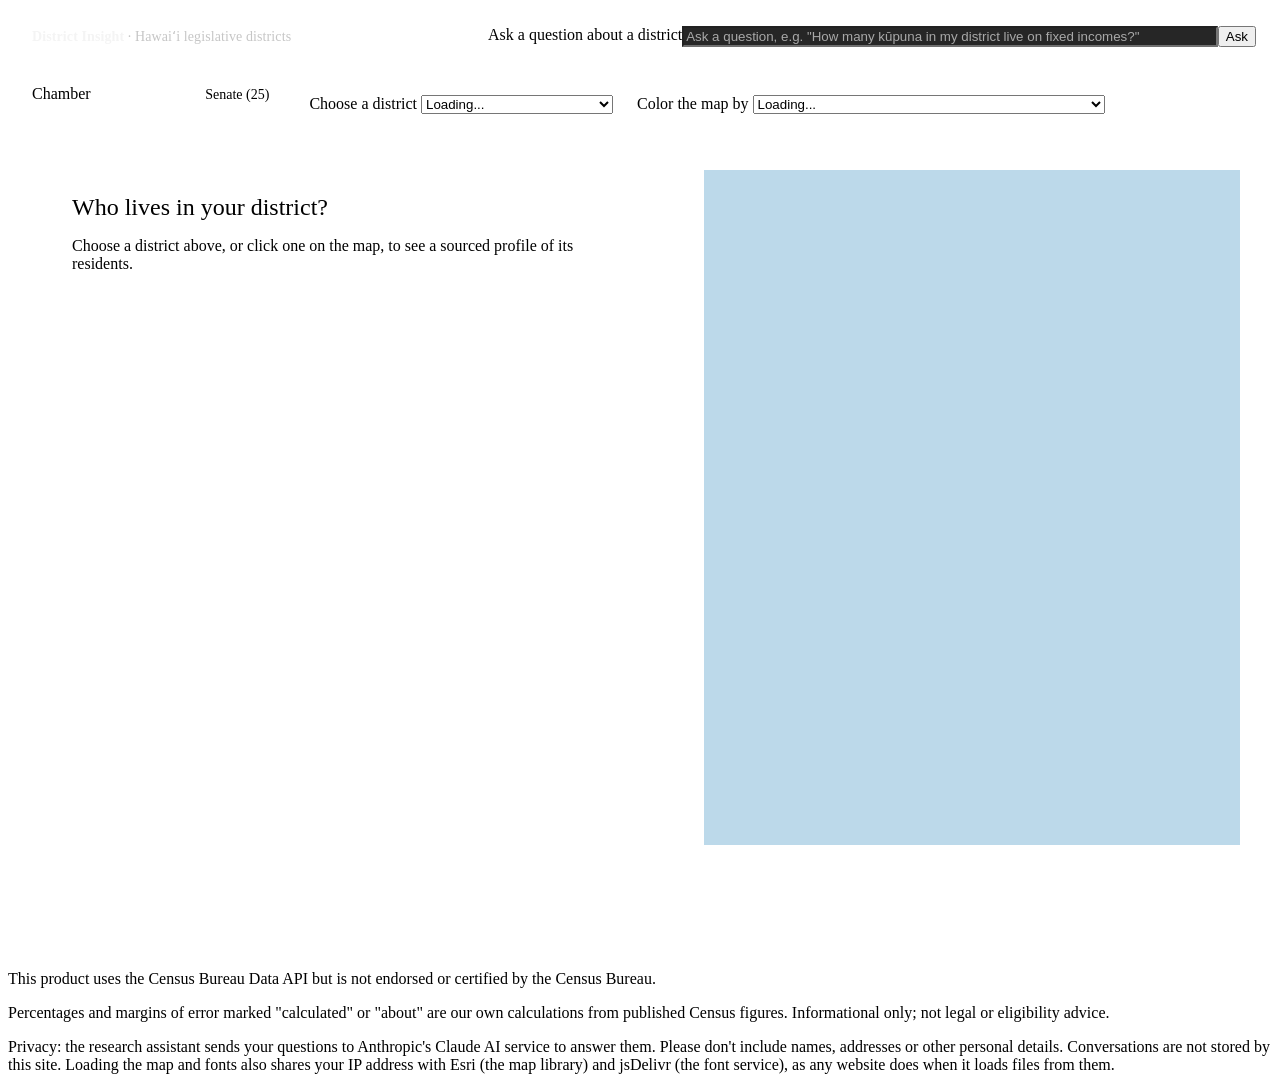
==== web/index.html @ 087fd405 "security changes + small fixes" ====
<!DOCTYPE html>
<html lang="en">
<head>
  <meta charset="utf-8">
  <meta name="viewport" content="width=device-width, initial-scale=1">
  <title>District Insight</title>
  <!-- ArcGIS Maps SDK for JavaScript 4.31 (Esri CDN) -->
  <link rel="stylesheet" href="https://js.arcgis.com/4.31/esri/themes/light/main.css">
  <script src="https://js.arcgis.com/4.31/"></script>
  <link rel="stylesheet" href="/css/base.css">
  <style>
    :root { --hdr: 8.75rem; }
    /* Carbon UI shell: dark 48px bar with the product name and the assistant search */
    header.top { position: sticky; top: 0; z-index: 10; background: var(--bg); border-bottom: 1px solid var(--border); }
    .toprow { display: flex; flex-wrap: wrap; align-items: center; gap: 0.5rem 2rem; background: var(--shell);
              min-height: 3rem; padding: 0.25rem 1rem 0.25rem 1.5rem; }
    header.top h1 { margin: 0; font-size: 0.875rem; font-weight: 600; letter-spacing: 0.1px; color: #f4f4f4; white-space: nowrap; }
    header.top h1 span { font-weight: 400; color: #c6c6c6; }
    .controls { display: flex; flex-wrap: wrap; gap: 1rem 1.5rem; align-items: end; padding: 0.75rem 1.5rem 1rem; }
    select { min-width: 12rem; }
    .controls .field { min-width: 0; max-width: 100%; }
    #metric { width: 22rem; max-width: 100%; } /* long option labels would otherwise widen the page */
    /* Carbon content switcher */
    .seg { display: inline-flex; border: 1px solid var(--text); }
    .seg button { font: inherit; font-size: 0.875rem; min-height: 2.375rem; padding: 0 1rem; border: 0; background: var(--bg);
                  color: var(--muted); cursor: pointer; }
    .seg button + button { border-left: 1px solid var(--border-strong); }
    .seg button:hover { background: var(--layer-hover); color: var(--text); }
    .seg button[aria-pressed="true"] { background: var(--text); color: #fff; }
    /* Assistant search on the dark shell (Carbon g100 field) */
    .ask { display: flex; flex: 1 1 22rem; min-width: 14rem; max-width: 48rem; margin-left: auto; }
    .ask input { flex: 1; min-width: 0; background: #262626; color: #f4f4f4; border-bottom-color: #6f6f6f; }
    .ask input:hover { background: #333333; }
    .ask input::placeholder { color: #a8a8a8; }
    #report-link[hidden] { display: none; }

    /* Profile gets the wider column so tiles have room; the map stays large and sticky. */
    .layout { display: grid; grid-template-columns: minmax(0, 1.15fr) minmax(0, 1fr); gap: 3rem;
              padding: 2rem 2rem 4rem; max-width: 120rem; margin: 0 auto; }
    .col-map { position: sticky; top: calc(var(--hdr) + 1rem); align-self: start;
               height: calc(100vh - var(--hdr) - 2rem); min-height: 26rem;
               display: flex; flex-direction: column; gap: 0.5rem; }
    .islands { display: flex; flex-wrap: wrap; gap: 0; }
    .islands button { font: inherit; font-size: 0.875rem; min-height: 2rem; padding: 0 0.75rem; border: 0;
                      border-bottom: 2px solid var(--border); background: transparent; color: var(--muted); cursor: pointer; }
    .islands button:hover { color: var(--text); border-bottom-color: var(--border-strong); }
    #viewDiv { flex: 1; min-height: 0; border: 1px solid var(--border); background: #bcd9ea; overflow: hidden; }
    .legend { display: flex; flex-wrap: wrap; align-items: center; gap: 0.25rem 1rem; font-size: 0.75rem; letter-spacing: 0.32px; }
    .legend .title { font-weight: 600; }
    .legend .item { display: inline-flex; align-items: center; gap: 0.375rem; }
    .legend .sw { width: 1rem; height: 0.75rem; border: 1px solid rgba(0,0,0,0.25); display: inline-block; }
    .mapnote { margin: 0; font-size: 0.75rem; letter-spacing: 0.32px; color: var(--muted); }
    .hover { margin: 0; font-size: 0.875rem; min-height: 1.3rem; font-weight: 600; }

    h2.district { margin: 0; font-size: 2rem; font-weight: 400; line-height: 1.25; }
    .sub { margin: 0.5rem 0 1rem; color: var(--muted); font-size: 1rem; }
    .empty { padding: 2rem; color: var(--muted); background: var(--layer); border-left: 3px solid var(--accent); }
    .empty h2 { color: var(--text); font-size: 1.5rem; font-weight: 400; margin: 0 0 0.5rem; }

    /* Research assistant panel: short answers here, the full picture on the report page. */
    .chat { position: fixed; right: 1rem; bottom: 1rem; z-index: 20; width: min(34rem, calc(100vw - 2rem));
            max-height: calc(100vh - 2rem); display: flex; flex-direction: column; background: var(--bg);
            box-shadow: 0 2px 6px rgba(0, 0, 0, 0.3); }
    .chat[hidden] { display: none; }
    .chat-head { display: flex; align-items: center; justify-content: space-between; gap: 0.5rem;
                 min-height: 3rem; padding: 0.25rem 0.5rem 0.25rem 1rem; background: var(--shell); color: #f4f4f4; }
    .chat-head h2 { margin: 0; font-size: 0.875rem; font-weight: 600; }
    .chat-head .ctx { font-size: 0.75rem; color: #c6c6c6; }
    .chat-head .btn.ghost { color: #f4f4f4; }
    .chat-head .btn.ghost:hover { background: #333333; color: #fff; }
    .chat-log { overflow-y: auto; padding: 1rem; flex: 1; min-height: 8rem; font-size: 0.875rem; }
    .msg { margin: 0 0 1rem; }
    .msg.user { background: var(--layer); border-left: 3px solid var(--accent); padding: 0.5rem 0.75rem;
                width: fit-content; max-width: 85%; margin-left: auto; }
    .msg p, .msg ul, .msg ol { margin: 0.375rem 0; }
    .msg table { margin: 0.5rem 0; }
    .msg sup a { text-decoration: none; font-size: 0.75rem; font-weight: 600; }
    .msg details { margin-top: 0.5rem; font-size: 0.75rem; }
    .msg details > summary { padding: 0.375rem 0.5rem; min-height: 2rem; font-weight: 600; }
    .msg details ol { padding: 0 0.5rem 0.5rem 2.25rem; margin: 0; color: var(--muted); }
    .msg details pre { white-space: pre-wrap; margin: 0; padding: 0 0.5rem 0.5rem; font-size: 0.75rem; }
    /* Carbon clickable tile */
    .report-card { display: flex; align-items: center; justify-content: space-between; gap: 1rem;
                   margin-top: 0.75rem; padding: 0.75rem 1rem; background: var(--layer); color: var(--text); text-decoration: none; }
    .report-card:hover { background: var(--layer-hover); color: var(--text); }
    .report-card strong { display: block; color: var(--accent); font-weight: 600; }
    .report-card .meta { font-size: 0.75rem; color: var(--muted); }
    .report-card .go { font-size: 0; width: 1rem; height: 1rem; flex: none; background: var(--accent);
                       -webkit-mask: var(--i-launch) no-repeat center / contain; mask: var(--i-launch) no-repeat center / contain; }
    .chat-form { display: flex; gap: 0; align-items: stretch; border-top: 1px solid var(--border); }
    .chat-form textarea { flex: 1; resize: vertical; min-height: 3rem; max-height: 10rem; }
    .chat-form .btn { min-height: 3rem; }
    .chat-note strong { display: block; font-weight: 600; color: var(--text); margin-bottom: 0.25rem; }
    .chat-note { margin: 0; padding: 0.5rem 1rem 0.75rem; font-size: 0.75rem; letter-spacing: 0.32px; color: var(--muted); background: var(--layer); }
    .thinking { color: var(--muted); font-style: italic; }
    .msg .answer-check { color: var(--text); background: var(--warn-bg); border-left: 3px solid var(--warn-border);
                         padding: 0.5rem 0.75rem; font-size: 0.8125rem; }

    @media (max-width: 900px) {
      .layout { grid-template-columns: minmax(0, 1fr); padding: 1rem; }
      .col-map { position: static; height: 70vh; order: -1; }
      header.top { position: static; }
      .toprow { padding: 0.5rem 1rem; }
      .controls { padding: 0.75rem 1rem 1rem; }
    }
    @media (max-width: 600px) {
      .controls .field, .controls select, #metric, #report-link { width: 100%; }
      .ask { margin-left: 0; }
    }
    @media print {
      header.top, .col-map, .actions, .chat { display: none !important; }
      .layout { display: block; padding: 0; }
    }
  </style>
</head>
<body>
  <header class="top" id="hdr">
    <div class="toprow">
      <h1>District Insight <span>· Hawaiʻi legislative districts</span></h1>
      <form class="ask" id="ask-form" aria-label="Ask the research assistant">
        <label for="ask-input" class="sr-only">Ask a question about a district</label>
        <input id="ask-input" type="text" autocomplete="off" maxlength="1000" aria-describedby="privacy-note" placeholder='Ask a question, e.g. "How many kūpuna in my district live on fixed incomes?"'>
        <button class="btn i-chat" type="submit">Ask</button>
      </form>
    </div>
    <div class="controls">
      <div class="field">
        <span id="chamber-label">Chamber</span>
        <div class="seg" role="group" aria-labelledby="chamber-label">
          <button type="button" id="ch-house" aria-pressed="true">House (51)</button>
          <button type="button" id="ch-senate" aria-pressed="false">Senate (25)</button>
        </div>
      </div>
      <div class="field">
        <label for="district">Choose a district</label>
        <select id="district"><option value="">Loading...</option></select>
      </div>
      <div class="field">
        <label for="metric">Color the map by</label>
        <select id="metric"><option>Loading...</option></select>
      </div>
      <a class="btn secondary i-launch" id="report-link" href="/report.html" target="_blank" rel="noopener" hidden>Full report<span class="sr-only"> (opens in a new tab)</span></a>
    </div>
  </header>

  <div class="layout">
    <main id="main" aria-live="polite">
      <div class="empty">
        <h2>Who lives in your district?</h2>
        <p>Choose a district above, or click one on the map, to see a sourced profile of its residents.</p>
      </div>
    </main>

    <div class="col-map">
      <div class="islands" role="group" aria-label="Zoom the map to an area" id="islands"></div>
      <div id="viewDiv" role="application" aria-label="Map of Hawaiʻi legislative districts. The district list at the top is a keyboard-accessible alternative."></div>
      <p class="hover" id="hover" aria-live="off"></p>
      <div class="legend" id="legend"></div>
      <p class="mapnote" id="mapnote" aria-live="polite"></p>
    </div>
  </div>

  <aside class="chat" id="chat" aria-label="Research assistant" hidden>
    <div class="chat-head">
      <div><h2>Research assistant</h2><div class="ctx" id="chat-ctx"></div></div>
      <div style="display:flex;gap:0.4rem">
        <button class="btn ghost small" type="button" id="chat-clear">New conversation</button>
        <button class="btn ghost small" type="button" id="chat-close" aria-label="Close the assistant">Close</button>
      </div>
    </div>
    <div class="chat-log" id="chat-log" aria-live="polite"></div>
    <form class="chat-form" id="chat-form">
      <label for="chat-input" class="sr-only">Your question</label>
      <textarea id="chat-input" rows="2" maxlength="1000" aria-describedby="chat-privacy" placeholder="Ask a follow-up question"></textarea>
      <button class="btn" type="submit" id="chat-send">Send</button>
    </form>
    <p class="chat-note"><strong id="chat-privacy">Questions are sent to Anthropic's Claude AI service to be answered. Please don't include names, addresses or other personal details.</strong> Short answers here; the full report has every figure. Answers use only this tool's published data, with sources. Informational only: final program eligibility is always decided by the agency.</p>
  </aside>

  <footer class="site-footer">
    <p>This product uses the Census Bureau Data API but is not endorsed or certified by the Census Bureau.</p>
    <p>Percentages and margins of error marked "calculated" or "about" are our own calculations from published Census figures. Informational only; not legal or eligibility advice.</p>
    <p id="privacy-note">Privacy: the research assistant sends your questions to Anthropic's Claude AI service to answer them. Please don't include names, addresses or other personal details. Conversations are not stored by this site. Loading the map and fonts also shares your IP address with Esri (the map library) and jsDelivr (the font service), as any website does when it loads files from them.</p>
  </footer>

  <script type="module" src="/js/map-page.js"></script>
</body>
</html>
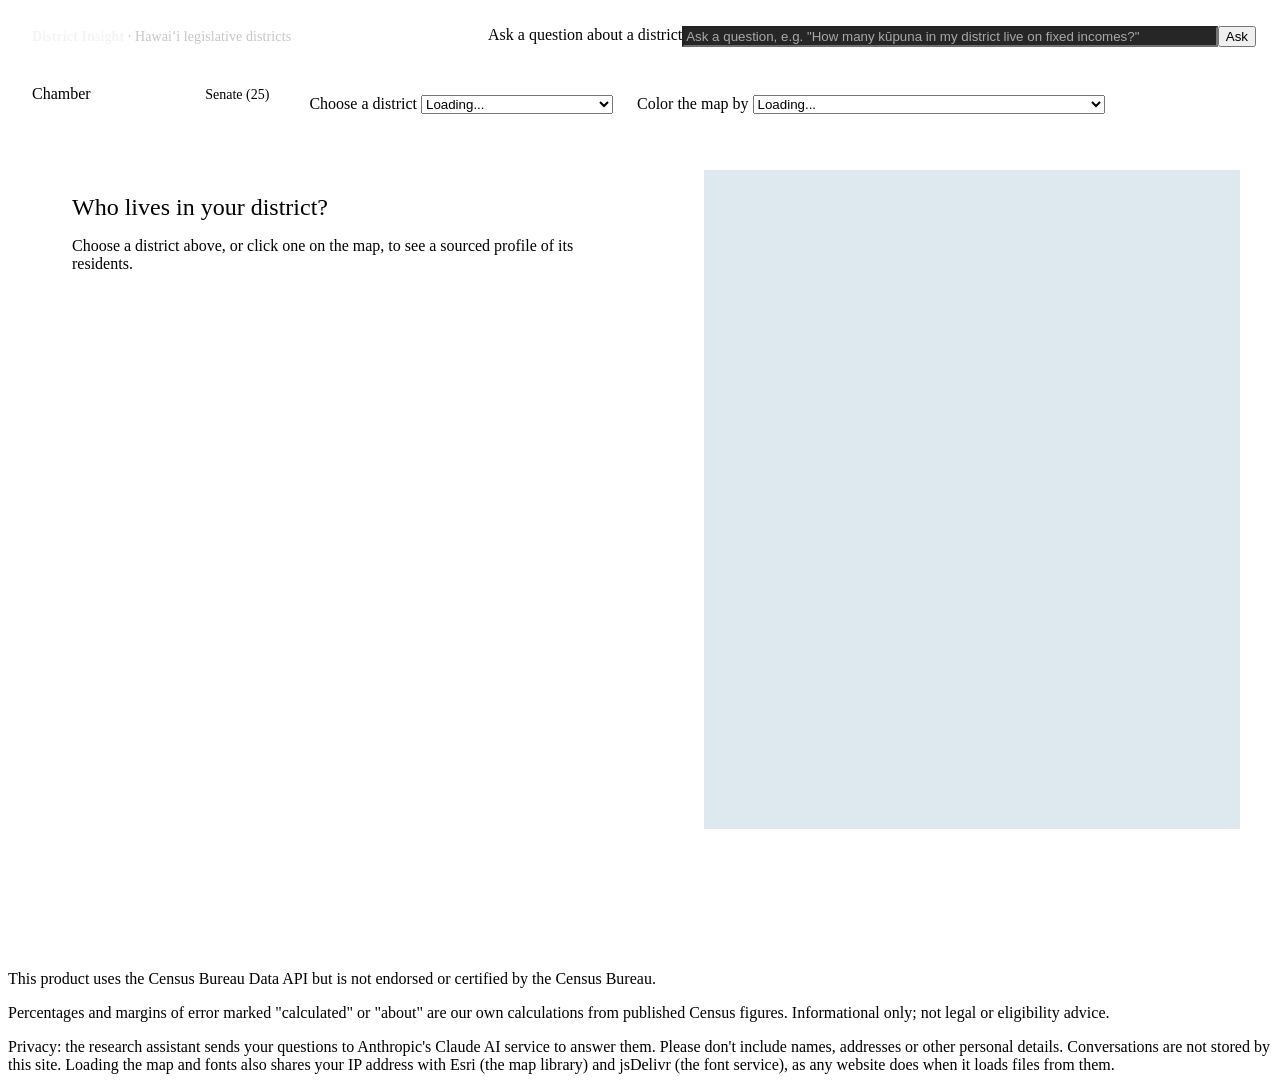
==== commit bba9ad7d: "map ui" ====
--- a/web/index.html
+++ b/web/index.html
@@ -44,11 +44,32 @@
     .islands button { font: inherit; font-size: 0.875rem; min-height: 2rem; padding: 0 0.75rem; border: 0;
                       border-bottom: 2px solid var(--border); background: transparent; color: var(--muted); cursor: pointer; }
     .islands button:hover { color: var(--text); border-bottom-color: var(--border-strong); }
-    #viewDiv { flex: 1; min-height: 0; border: 1px solid var(--border); background: #bcd9ea; overflow: hidden; }
-    .legend { display: flex; flex-wrap: wrap; align-items: center; gap: 0.25rem 1rem; font-size: 0.75rem; letter-spacing: 0.32px; }
-    .legend .title { font-weight: 600; }
-    .legend .item { display: inline-flex; align-items: center; gap: 0.375rem; }
-    .legend .sw { width: 1rem; height: 0.75rem; border: 1px solid rgba(0,0,0,0.25); display: inline-block; }
+    .islands button[aria-pressed="true"] { color: var(--text); font-weight: 600; border-bottom-color: var(--accent); }
+    .map-wrap { position: relative; flex: 1; min-height: 0; }
+    #viewDiv { position: absolute; inset: 0; border: 1px solid var(--border); background: #dde8ef; overflow: hidden; }
+    #viewDiv .esri-view-surface--inset-outline:focus::after { outline: 2px solid var(--focus); }
+    /* Hover tooltip (Carbon tooltip: dark, small, no arrow) */
+    .map-tip { position: absolute; left: 0; top: 0; z-index: 2; pointer-events: none; min-width: 11rem; max-width: 16rem;
+               padding: 0.5rem 0.75rem; background: #393939; color: #f4f4f4; font-size: 0.75rem; letter-spacing: 0.32px;
+               line-height: 1.35; box-shadow: 0 2px 6px rgba(0, 0, 0, 0.3); }
+    .map-tip[hidden] { display: none; }
+    .map-tip strong { display: block; font-weight: 600; font-size: 0.875rem; }
+    .map-tip .tip-value { display: block; font-size: 1.125rem; margin: 0.125rem 0; font-variant-numeric: tabular-nums; }
+    .map-tip .tip-note { display: block; color: #c6c6c6; }
+    /* Legend: segmented bar with class limits underneath and the state marked above */
+    .legend { font-size: 0.75rem; letter-spacing: 0.32px; padding-top: 0.25rem; margin-bottom: 0.75rem; }
+    .legend .title { display: block; font-weight: 600; margin-bottom: 0.375rem; }
+    .lg-state, .lg-ticks { position: relative; height: 1.1rem; }
+    .lg-state span, .lg-ticks span { position: absolute; top: 0; white-space: nowrap; transform: translateX(-50%); }
+    .lg-ticks span { color: var(--muted); font-variant-numeric: tabular-nums; top: 0.25rem; }
+    .lg-ticks span.first { transform: none; }
+    .lg-ticks span.last { transform: translateX(-100%); }
+    .lg-state span { font-weight: 600; }
+    .lg-state span::after { content: ""; position: absolute; left: 50%; top: 100%; width: 1px; height: 0.875rem;
+                            background: var(--text); }
+    .lg-bar { display: grid; grid-template-columns: repeat(5, 1fr); height: 0.625rem; margin-top: 0.25rem; }
+    .lg-na { display: inline-flex; align-items: center; gap: 0.375rem; margin-top: 0.5rem; color: var(--muted); }
+    .lg-na .sw { width: 1rem; height: 0.625rem; background: #c6c6c6; }
     .mapnote { margin: 0; font-size: 0.75rem; letter-spacing: 0.32px; color: var(--muted); }
     .hover { margin: 0; font-size: 0.875rem; min-height: 1.3rem; font-weight: 600; }
 
@@ -105,6 +126,8 @@
     }
     @media (max-width: 600px) {
       .controls .field, .controls select, #metric, #report-link { width: 100%; }
+      /* Narrow legend: the two ends and the middle limit only, so labels never collide */
+      .lg-ticks span:nth-child(2), .lg-ticks span:nth-child(3), .lg-ticks span:nth-child(5) { display: none; }
       .ask { margin-left: 0; }
     }
     @media print {
@@ -153,9 +176,12 @@
 
     <div class="col-map">
       <div class="islands" role="group" aria-label="Zoom the map to an area" id="islands"></div>
-      <div id="viewDiv" role="application" aria-label="Map of Hawaiʻi legislative districts. The district list at the top is a keyboard-accessible alternative."></div>
+      <div class="map-wrap">
+        <div id="viewDiv" role="application" aria-label="Map of Hawaiʻi legislative districts. The district list at the top is a keyboard-accessible alternative."></div>
+        <div class="map-tip" id="map-tip" aria-hidden="true" hidden></div>
+      </div>
       <p class="hover" id="hover" aria-live="off"></p>
-      <div class="legend" id="legend"></div>
+      <div class="legend" id="legend" role="group"></div>
       <p class="mapnote" id="mapnote" aria-live="polite"></p>
     </div>
   </div>
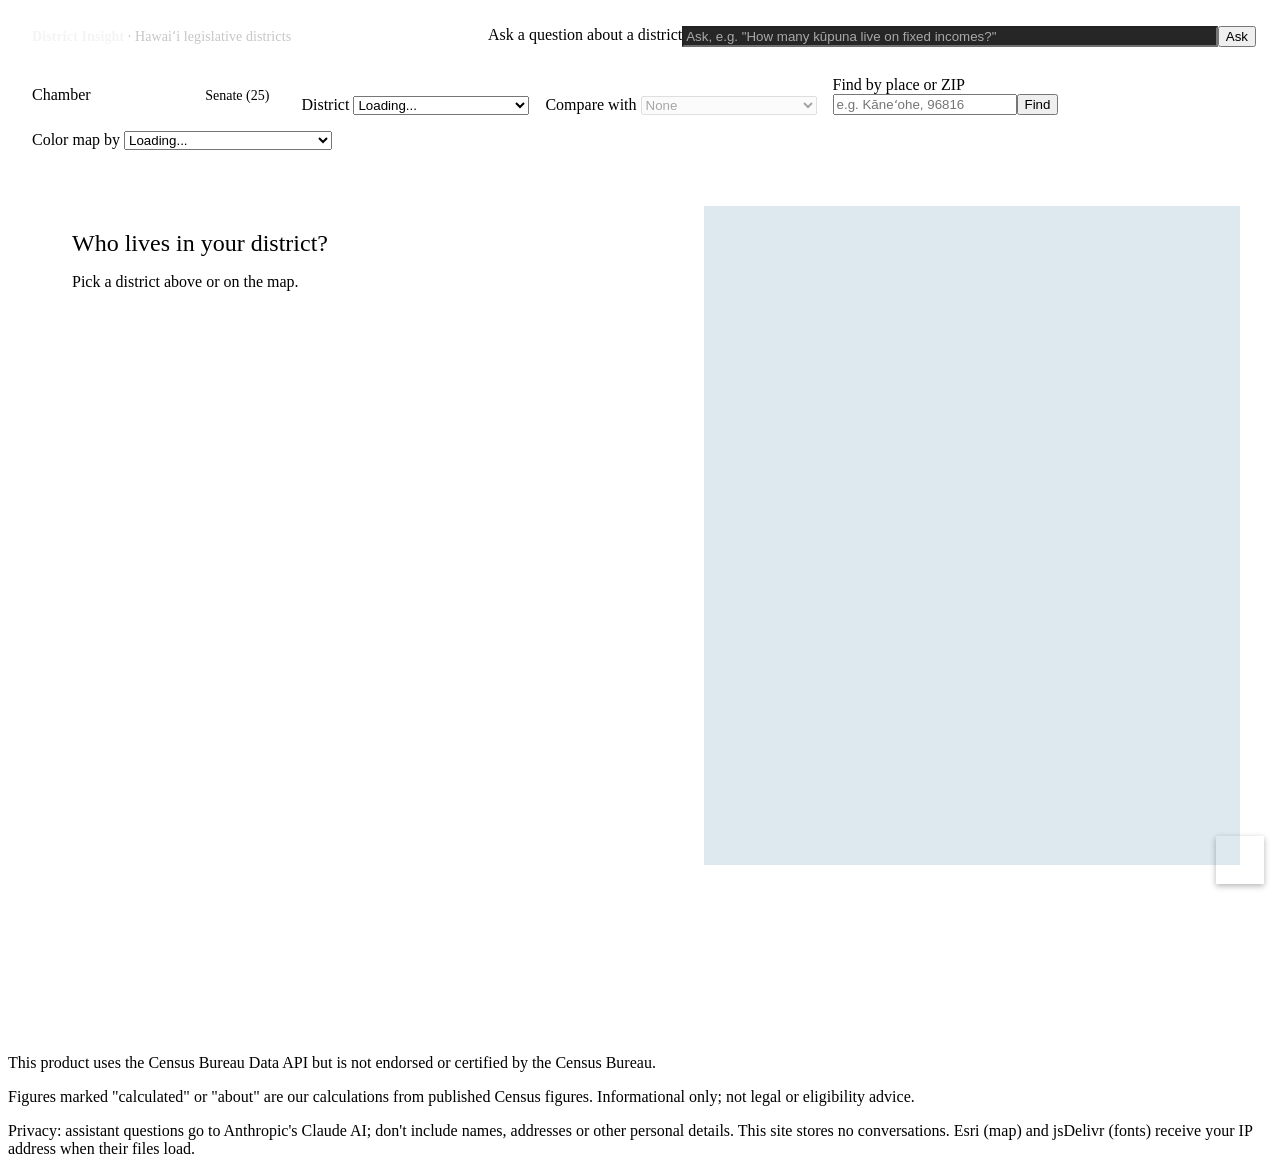
==== commit c414f40c: "Consolidate ui and comparison features" ====
--- a/web/index.html
+++ b/web/index.html
@@ -16,10 +16,42 @@
               min-height: 3rem; padding: 0.25rem 1rem 0.25rem 1.5rem; }
     header.top h1 { margin: 0; font-size: 0.875rem; font-weight: 600; letter-spacing: 0.1px; color: #f4f4f4; white-space: nowrap; }
     header.top h1 span { font-weight: 400; color: #c6c6c6; }
-    .controls { display: flex; flex-wrap: wrap; gap: 1rem 1.5rem; align-items: end; padding: 0.75rem 1.5rem 1rem; }
+    .controls { display: flex; flex-wrap: wrap; gap: 1rem 1rem; align-items: end; padding: 0.75rem 1.5rem 1rem; }
     select { min-width: 12rem; }
     .controls .field { min-width: 0; max-width: 100%; }
-    #metric { width: 22rem; max-width: 100%; } /* long option labels would otherwise widen the page */
+    #metric { width: 13rem; max-width: 100%; }
+
+    #district, #vs { min-width: 11rem; }
+    /* Find by place: field + button, results drop down under it */
+    .find { position: relative; }
+    .find-row { display: flex; }
+    .find-row input { width: 11rem; min-width: 0; }
+    .find-row .btn { min-width: 0; gap: 0; }
+    .find-results { position: absolute; left: 0; top: 100%; z-index: 30; width: min(26rem, calc(100vw - 2rem));
+                    max-height: 60vh; overflow-y: auto; margin-top: 0.25rem; padding: 0.75rem 1rem 1rem; background: var(--bg);
+                    box-shadow: 0 2px 6px rgba(0, 0, 0, 0.3); font-size: 0.875rem; }
+    .find-results[hidden] { display: none; }
+    .find-close { position: absolute; right: 0.25rem; top: 0.25rem; width: 2rem; height: 2rem; border: 0; background: transparent;
+                  font-size: 1.25rem; line-height: 1; color: var(--muted); cursor: pointer; }
+    .find-close:hover { background: var(--layer-hover); color: var(--text); }
+    .find-hit { padding: 0.5rem 0; border-bottom: 1px solid var(--border); }
+    .find-hit:first-of-type { padding-top: 0; }
+    .find-title { margin: 0 2rem 0.375rem 0; display: flex; flex-wrap: wrap; align-items: baseline; gap: 0 0.5rem; }
+    .find-kind { font-size: 0.75rem; letter-spacing: 0.32px; color: var(--muted); }
+    .find-list { display: flex; flex-wrap: wrap; gap: 0.25rem; }
+    .find-go { font: inherit; font-size: 0.8125rem; display: inline-flex; gap: 0.375rem; align-items: center; min-height: 2rem;
+               padding: 0 0.625rem; border: 1px solid var(--border-strong); background: var(--bg); color: var(--accent); cursor: pointer; }
+    .find-go:hover { background: var(--accent); border-color: var(--accent); color: #fff; }
+    .find-share { color: var(--muted); font-variant-numeric: tabular-nums; }
+    .find-go:hover .find-share { color: #fff; }
+    .find-note { margin: 0.5rem 0 0; font-size: 0.75rem; letter-spacing: 0.32px; color: var(--muted); }
+    /* Two-district comparison on the map page */
+    .pair-who { margin: 0.25rem 0 0; color: var(--muted); display: flex; align-items: center; gap: 0.5rem; }
+    .pair-who strong { color: var(--text); }
+    .pair-who::before { content: ""; width: 0.75rem; height: 0.75rem; border-radius: 50%; flex: none; background: var(--accent); }
+    .pair-who.b::before { background: #525252; }
+    .pair-who.b { margin-bottom: 1.25rem; }
+    .pair-note { margin: -0.5rem 0 1rem; font-size: 0.75rem; letter-spacing: 0.32px; color: var(--muted); }
     /* Carbon content switcher */
     .seg { display: inline-flex; border: 1px solid var(--text); }
     .seg button { font: inherit; font-size: 0.875rem; min-height: 2.375rem; padding: 0 1rem; border: 0; background: var(--bg);
@@ -39,7 +71,8 @@
               padding: 2rem 2rem 4rem; max-width: 120rem; margin: 0 auto; }
     .col-map { position: sticky; top: calc(var(--hdr) + 1rem); align-self: start;
                height: calc(100vh - var(--hdr) - 2rem); min-height: 26rem;
-               display: flex; flex-direction: column; gap: 0.5rem; }
+               display: flex; flex-direction: column; gap: 0.5rem;
+               padding-bottom: 3rem; } /* room for the assistant button in the corner */
     .islands { display: flex; flex-wrap: wrap; gap: 0; }
     .islands button { font: inherit; font-size: 0.875rem; min-height: 2rem; padding: 0 0.75rem; border: 0;
                       border-bottom: 2px solid var(--border); background: transparent; color: var(--muted); cursor: pointer; }
@@ -77,6 +110,31 @@
     .sub { margin: 0.5rem 0 1rem; color: var(--muted); font-size: 1rem; }
     .empty { padding: 2rem; color: var(--muted); background: var(--layer); border-left: 3px solid var(--accent); }
     .empty h2 { color: var(--text); font-size: 1.5rem; font-weight: 400; margin: 0 0 0.5rem; }
+
+    /* Landing: the outreach opportunity the brief asks for (Success Scenario) */
+    .outreach { margin-top: 2rem; border-top: 1px solid var(--border); padding-top: 1.5rem; }
+    .outreach .kicker { margin: 0; font-size: 0.75rem; font-weight: 600; letter-spacing: 0.32px; text-transform: uppercase; color: var(--accent); }
+    .outreach h2 { margin: 0.25rem 0 1rem; font-size: 1.5rem; font-weight: 400; line-height: 1.3; }
+    .outreach .headline { display: grid; grid-template-columns: auto minmax(0, 1fr); gap: 0.25rem 1.5rem; align-items: baseline;
+                          background: var(--layer); padding: 1.25rem 1.5rem; }
+    .outreach .big { margin: 0; font-size: 2.625rem; font-weight: 400; line-height: 1.1; font-variant-numeric: tabular-nums; }
+    .outreach .big-label { margin: 0; }
+    .outreach .why { margin: 1rem 0; max-width: 46rem; }
+    .outreach h3 { margin: 1.25rem 0 0.5rem; font-size: 0.875rem; font-weight: 600; }
+    .where { display: grid; grid-template-columns: repeat(auto-fit, minmax(15rem, 1fr)); gap: 1rem 2rem; }
+    .where ol { list-style: none; margin: 0; padding: 0; border-top: 1px solid var(--border); }
+    .where li { border-bottom: 1px solid var(--border); }
+    .where button { display: grid; grid-template-columns: minmax(0, 1fr) auto; gap: 0 1rem; width: 100%; text-align: left;
+                    font: inherit; font-size: 0.875rem; color: var(--text); background: transparent; border: 0;
+                    padding: 0.625rem 0.5rem; min-height: 2.75rem; cursor: pointer; }
+    .where button:hover { background: var(--layer-hover); }
+    .where .n { font-variant-numeric: tabular-nums; font-weight: 600; text-align: right; }
+    .where .detail { grid-column: 1 / -1; font-size: 0.75rem; letter-spacing: 0.32px; color: var(--muted); }
+    .where .name { color: var(--accent); text-decoration: underline; text-underline-offset: 2px; }
+    .outreach .order-note { margin: 0.5rem 0 0; font-size: 0.75rem; letter-spacing: 0.32px; color: var(--muted); }
+    .outreach .caveat { margin: 1.25rem 0 0; padding: 0 0 0 0.75rem; font-size: 0.75rem; letter-spacing: 0.32px;
+                        color: var(--muted); border-left: 2px solid var(--border); max-width: 46rem; }
+    .outreach .actions { margin-top: 1.25rem; }
 
     /* Research assistant panel: short answers here, the full picture on the report page. */
     .chat { position: fixed; right: 1rem; bottom: 1rem; z-index: 20; width: min(34rem, calc(100vw - 2rem));
@@ -114,8 +172,18 @@
     .chat-note strong { display: block; font-weight: 600; color: var(--text); margin-bottom: 0.25rem; }
     .chat-note { margin: 0; padding: 0.5rem 1rem 0.75rem; font-size: 0.75rem; letter-spacing: 0.32px; color: var(--muted); background: var(--layer); }
     .thinking { color: var(--muted); font-style: italic; }
-    .msg .answer-check { color: var(--text); background: var(--warn-bg); border-left: 3px solid var(--warn-border);
-                         padding: 0.5rem 0.75rem; font-size: 0.8125rem; }
+    .msg .answer-check { color: var(--text); border-left: 2px solid var(--warn-border); padding: 0.25rem 0.75rem; font-size: 0.75rem; }
+    .msg .answer-check::before { display: none; }
+    /* Reopen button for the assistant: a small square in the corner, only while the panel is closed */
+    .chat-fab { position: fixed; right: 1rem; bottom: 1rem; z-index: 20; width: 3rem; height: 3rem; padding: 0; border: 0;
+                background: var(--shell); color: #f4f4f4; cursor: pointer; display: grid; place-items: center;
+                box-shadow: 0 2px 6px rgba(0, 0, 0, 0.3); }
+    .chat-fab:hover { background: #393939; }
+    .chat-fab:focus-visible { outline: 2px solid var(--focus); outline-offset: 2px; }
+    .chat-fab[hidden] { display: none; }
+    .chat-fab .icon { --icon: var(--i-chat); width: 1.25rem; height: 1.25rem; }
+    .chat-head .icon-btn { width: 2rem; min-width: 2rem; padding: 0; justify-content: center; }
+    .chat-head .icon-btn .icon { --icon: var(--i-close); }
 
     @media (max-width: 900px) {
       .layout { grid-template-columns: minmax(0, 1fr); padding: 1rem; }
@@ -126,12 +194,15 @@
     }
     @media (max-width: 600px) {
       .controls .field, .controls select, #metric, #report-link { width: 100%; }
+      .find-row input { flex: 1; width: auto; }
       /* Narrow legend: the two ends and the middle limit only, so labels never collide */
       .lg-ticks span:nth-child(2), .lg-ticks span:nth-child(3), .lg-ticks span:nth-child(5) { display: none; }
       .ask { margin-left: 0; }
+      .outreach .headline { grid-template-columns: minmax(0, 1fr); padding: 1rem; }
+      .outreach h2 { font-size: 1.25rem; }
     }
     @media print {
-      header.top, .col-map, .actions, .chat { display: none !important; }
+      header.top, .col-map, .actions, .chat, .chat-fab, .cs-switch { display: none !important; }
       .layout { display: block; padding: 0; }
     }
   </style>
@@ -142,7 +213,7 @@
       <h1>District Insight <span>· Hawaiʻi legislative districts</span></h1>
       <form class="ask" id="ask-form" aria-label="Ask the research assistant">
         <label for="ask-input" class="sr-only">Ask a question about a district</label>
-        <input id="ask-input" type="text" autocomplete="off" maxlength="1000" aria-describedby="privacy-note" placeholder='Ask a question, e.g. "How many kūpuna in my district live on fixed incomes?"'>
+        <input id="ask-input" type="text" autocomplete="off" maxlength="1000" aria-describedby="privacy-note" placeholder='Ask, e.g. "How many kūpuna live on fixed incomes?"'>
         <button class="btn i-chat" type="submit">Ask</button>
       </form>
     </div>
@@ -155,11 +226,23 @@
         </div>
       </div>
       <div class="field">
-        <label for="district">Choose a district</label>
+        <label for="district">District</label>
         <select id="district"><option value="">Loading...</option></select>
       </div>
       <div class="field">
-        <label for="metric">Color the map by</label>
+        <label for="vs">Compare with</label>
+        <select id="vs" disabled><option value="">None</option></select>
+      </div>
+      <form class="field find" id="find-form" role="search" aria-label="Find a district by place">
+        <label for="find-input">Find by place or ZIP</label>
+        <div class="find-row">
+          <input id="find-input" type="text" autocomplete="off" maxlength="100" placeholder="e.g. Kāneʻohe, 96816">
+          <button class="btn" type="submit">Find</button>
+        </div>
+        <div class="find-results" id="find-results" aria-live="polite" hidden></div>
+      </form>
+      <div class="field">
+        <label for="metric">Color map by</label>
         <select id="metric"><option>Loading...</option></select>
       </div>
       <a class="btn secondary i-launch" id="report-link" href="/report.html" target="_blank" rel="noopener" hidden>Full report<span class="sr-only"> (opens in a new tab)</span></a>
@@ -170,7 +253,7 @@
     <main id="main" aria-live="polite">
       <div class="empty">
         <h2>Who lives in your district?</h2>
-        <p>Choose a district above, or click one on the map, to see a sourced profile of its residents.</p>
+        <p>Pick a district above or on the map.</p>
       </div>
     </main>
 
@@ -190,23 +273,25 @@
     <div class="chat-head">
       <div><h2>Research assistant</h2><div class="ctx" id="chat-ctx"></div></div>
       <div style="display:flex;gap:0.4rem">
-        <button class="btn ghost small" type="button" id="chat-clear">New conversation</button>
-        <button class="btn ghost small" type="button" id="chat-close" aria-label="Close the assistant">Close</button>
+        <button class="btn ghost small" type="button" id="chat-clear">New chat</button>
+        <button class="btn ghost small icon-btn" type="button" id="chat-close" aria-label="Close the assistant" title="Close"><span class="icon" aria-hidden="true"></span></button>
       </div>
     </div>
     <div class="chat-log" id="chat-log" aria-live="polite"></div>
     <form class="chat-form" id="chat-form">
       <label for="chat-input" class="sr-only">Your question</label>
-      <textarea id="chat-input" rows="2" maxlength="1000" aria-describedby="chat-privacy" placeholder="Ask a follow-up question"></textarea>
+      <textarea id="chat-input" rows="2" maxlength="1000" aria-describedby="chat-privacy" placeholder="Ask a question"></textarea>
       <button class="btn" type="submit" id="chat-send">Send</button>
     </form>
-    <p class="chat-note"><strong id="chat-privacy">Questions are sent to Anthropic's Claude AI service to be answered. Please don't include names, addresses or other personal details.</strong> Short answers here; the full report has every figure. Answers use only this tool's published data, with sources. Informational only: final program eligibility is always decided by the agency.</p>
+    <p class="chat-note"><strong id="chat-privacy">Questions go to Anthropic's Claude AI. Don't include names, addresses or other personal details.</strong> Answers use only this tool's data, with sources. Informational only: each agency decides program eligibility.</p>
   </aside>
+  <button class="chat-fab" type="button" id="chat-open" aria-label="Open the research assistant" title="Research assistant"><span class="icon" aria-hidden="true"></span></button>
 
   <footer class="site-footer">
     <p>This product uses the Census Bureau Data API but is not endorsed or certified by the Census Bureau.</p>
-    <p>Percentages and margins of error marked "calculated" or "about" are our own calculations from published Census figures. Informational only; not legal or eligibility advice.</p>
-    <p id="privacy-note">Privacy: the research assistant sends your questions to Anthropic's Claude AI service to answer them. Please don't include names, addresses or other personal details. Conversations are not stored by this site. Loading the map and fonts also shares your IP address with Esri (the map library) and jsDelivr (the font service), as any website does when it loads files from them.</p>
+    <p>Figures marked "calculated" or "about" are our calculations from published Census figures. Informational only; not legal or eligibility advice.</p>
+    <p id="privacy-note">Privacy: assistant questions go to Anthropic's Claude AI; don't include names, addresses or other personal details. This site stores no conversations. Esri (map) and jsDelivr (fonts) receive your IP address when their files load.</p>
+
   </footer>
 
   <script type="module" src="/js/map-page.js"></script>
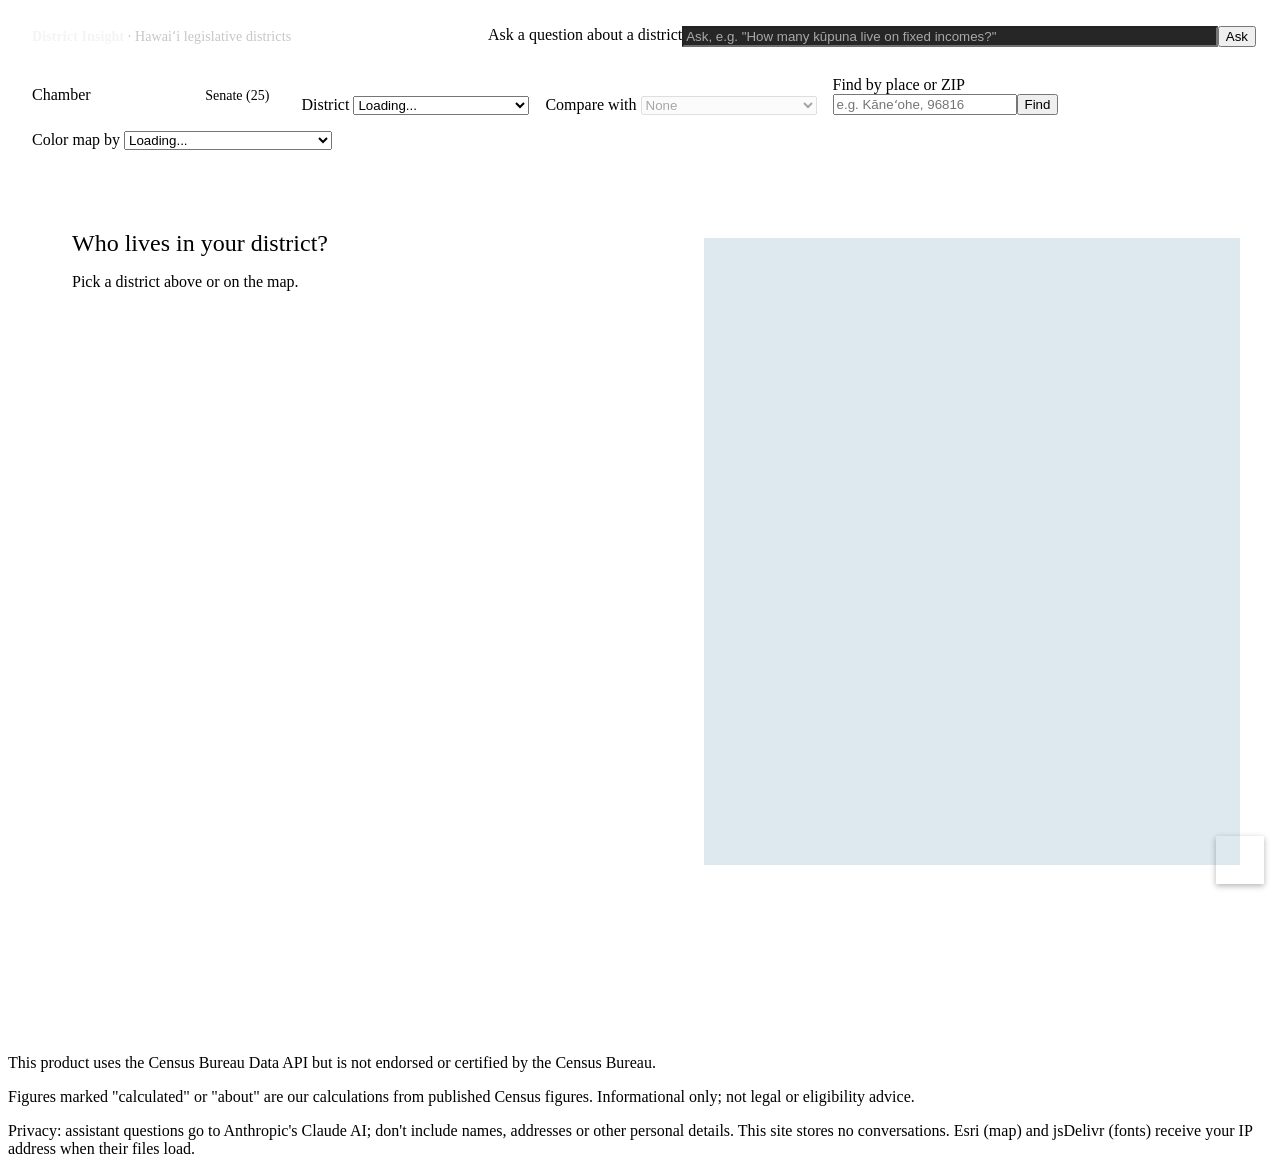
==== commit 1f7bd3e0: "Make more visible for who is eligible for benefits" ====
--- a/web/index.html
+++ b/web/index.html
@@ -86,6 +86,13 @@
                padding: 0.5rem 0.75rem; background: #393939; color: #f4f4f4; font-size: 0.75rem; letter-spacing: 0.32px;
                line-height: 1.35; box-shadow: 0 2px 6px rgba(0, 0, 0, 0.3); }
     .map-tip[hidden] { display: none; }
+    /* District numbers over the map: dark text with a white halo, readable on every fill */
+    .map-labels { position: absolute; inset: 0; overflow: hidden; pointer-events: none; }
+    .map-label { position: absolute; left: 0; top: 0; font-size: 0.75rem; font-weight: 600; line-height: 1; color: #161616;
+                 font-variant-numeric: tabular-nums; white-space: nowrap; padding: 1px 2px;
+                 text-shadow: 0 0 2px #fff, 0 0 2px #fff, 0 0 3px #fff, 0 0 4px #fff; }
+    .map-label[hidden] { display: none; }
+    .map-label.sel { font-size: 0.875rem; }
     .map-tip strong { display: block; font-weight: 600; font-size: 0.875rem; }
     .map-tip .tip-value { display: block; font-size: 1.125rem; margin: 0.125rem 0; font-variant-numeric: tabular-nums; }
     .map-tip .tip-note { display: block; color: #c6c6c6; }
@@ -245,7 +252,7 @@
         <label for="metric">Color map by</label>
         <select id="metric"><option>Loading...</option></select>
       </div>
-      <a class="btn secondary i-launch" id="report-link" href="/report.html" target="_blank" rel="noopener" hidden>Full report<span class="sr-only"> (opens in a new tab)</span></a>
+      <a class="btn secondary i-forward" id="report-link" href="/report.html" hidden>Full report</a>
     </div>
   </header>
 
@@ -258,13 +265,14 @@
     </main>
 
     <div class="col-map">
-      <div class="islands" role="group" aria-label="Zoom the map to an area" id="islands"></div>
+      <div class="islands" role="group" aria-label="Zoom the map to an area" id="islands"><span class="sk" style="width:min(30rem, 100%);height:2rem" aria-hidden="true"></span></div>
       <div class="map-wrap">
+        <div class="map-sk" id="map-sk" aria-hidden="true"></div>
         <div id="viewDiv" role="application" aria-label="Map of Hawaiʻi legislative districts. The district list at the top is a keyboard-accessible alternative."></div>
         <div class="map-tip" id="map-tip" aria-hidden="true" hidden></div>
       </div>
       <p class="hover" id="hover" aria-live="off"></p>
-      <div class="legend" id="legend" role="group"></div>
+      <div class="legend" id="legend" role="group"><span class="sk sk-line" style="width:40%"></span><span class="sk" style="height:0.625rem;margin-top:1.5rem"></span><span class="sk sk-line" style="width:100%;height:0.5rem"></span></div>
       <p class="mapnote" id="mapnote" aria-live="polite"></p>
     </div>
   </div>
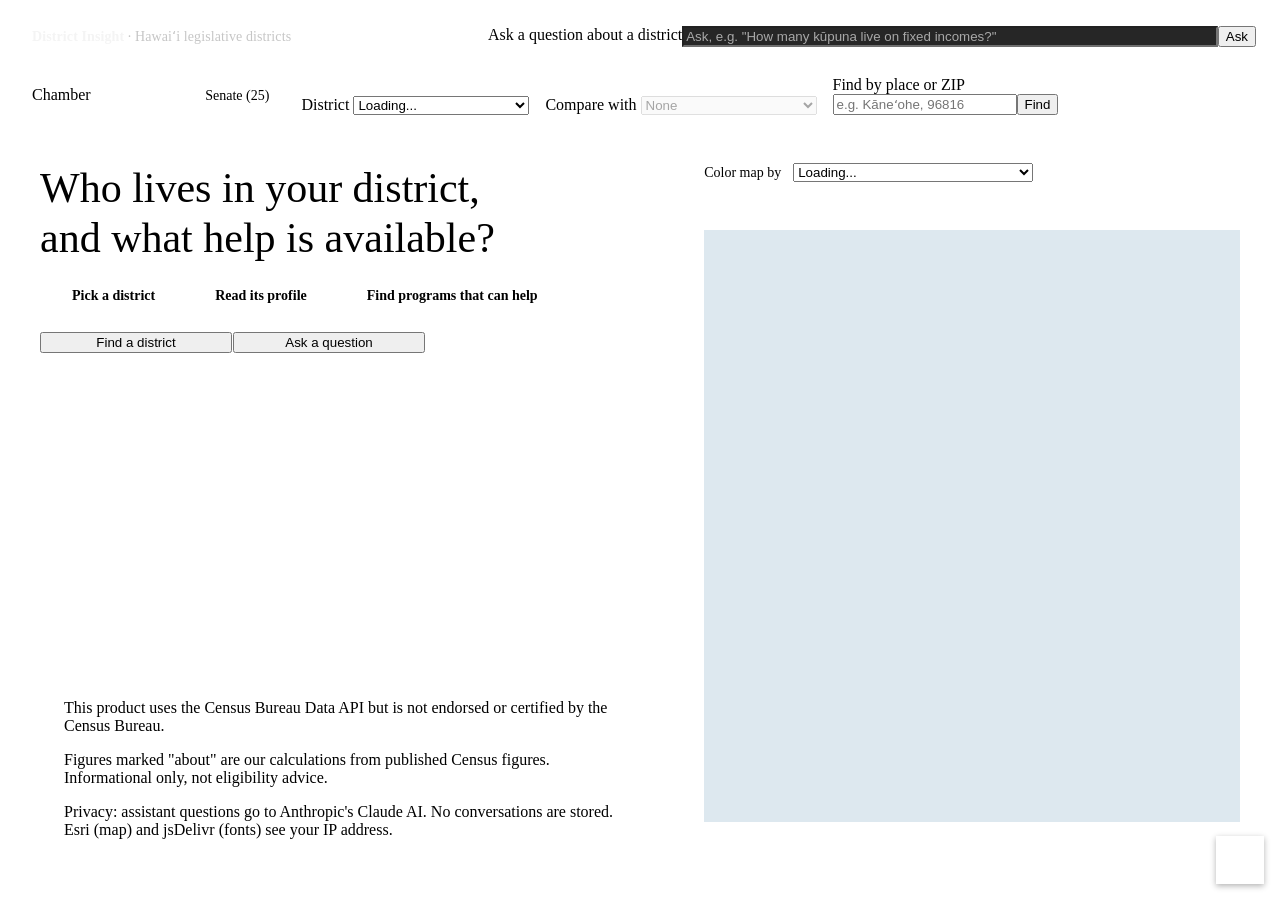
==== commit 685dde1d: "Implement more title changes" ====
--- a/web/index.html
+++ b/web/index.html
@@ -16,10 +16,16 @@
               min-height: 3rem; padding: 0.25rem 1rem 0.25rem 1.5rem; }
     header.top h1 { margin: 0; font-size: 0.875rem; font-weight: 600; letter-spacing: 0.1px; color: #f4f4f4; white-space: nowrap; }
     header.top h1 span { font-weight: 400; color: #c6c6c6; }
+    header.top h1 a { color: inherit; text-decoration: none; }
+    header.top h1 a:hover, header.top h1 a:hover span { color: #fff; }
+    header.top h1 a:focus-visible { outline: 2px solid var(--focus); outline-offset: 2px; }
     .controls { display: flex; flex-wrap: wrap; gap: 1rem 1rem; align-items: end; padding: 0.75rem 1.5rem 1rem; }
     select { min-width: 12rem; }
     .controls .field { min-width: 0; max-width: 100%; }
-    #metric { width: 13rem; max-width: 100%; }
+    /* "Color map by" sits right above the map it controls */
+    .map-metric { display: flex; align-items: center; gap: 0.75rem; }
+    .map-metric label { font-size: 0.875rem; color: var(--muted); white-space: nowrap; }
+    #metric { width: 15rem; max-width: 100%; min-width: 0; }
 
     #district, #vs { min-width: 11rem; }
     /* Find by place: field + button, results drop down under it */
@@ -65,14 +71,23 @@
     .ask input:hover { background: #333333; }
     .ask input::placeholder { color: #a8a8a8; }
     #report-link[hidden] { display: none; }
-
-    /* Profile gets the wider column so tiles have room; the map stays large and sticky. */
-    .layout { display: grid; grid-template-columns: minmax(0, 1.15fr) minmax(0, 1fr); gap: 3rem;
-              padding: 2rem 2rem 4rem; max-width: 120rem; margin: 0 auto; }
-    .col-map { position: sticky; top: calc(var(--hdr) + 1rem); align-self: start;
-               height: calc(100vh - var(--hdr) - 2rem); min-height: 26rem;
-               display: flex; flex-direction: column; gap: 0.5rem;
-               padding-bottom: 3rem; } /* room for the assistant button in the corner */
+    /* "Stop comparing": ghost button with a close icon, set apart from Print and Copy */
+    .btn.i-close { --icon: var(--i-close); }
+    .actions .stop-compare { min-width: 0; color: var(--muted); }
+    .actions .stop-compare:hover { color: var(--text); }
+
+    /* Profile gets the wider column so tiles have room. The map column never moves: it sticks at
+       the same place it starts (2rem under the header), fills the window to 1rem from the bottom,
+       and its grid area runs to the end of the page (the footer sits in the left column). */
+    .layout { display: grid; grid-template-columns: minmax(0, 1.15fr) minmax(0, 1fr); gap: 0 3rem;
+              grid-template-areas: "intro map" "main map" "foot map"; grid-template-rows: auto 1fr auto;
+              padding: 2rem 2rem 1rem; max-width: 120rem; margin: 0 auto; }
+    .intro { grid-area: intro; }
+    #main { grid-area: main; }
+    .layout > .site-footer { grid-area: foot; margin-top: 3rem; padding: 1.25rem 1.5rem; }
+    .col-map { grid-area: map; position: sticky; top: calc(var(--hdr) + 2rem); align-self: start;
+               height: calc(100vh - var(--hdr) - 3rem); min-height: 18rem;
+               display: flex; flex-direction: column; gap: 0.5rem; }
     .islands { display: flex; flex-wrap: wrap; gap: 0; }
     .islands button { font: inherit; font-size: 0.875rem; min-height: 2rem; padding: 0 0.75rem; border: 0;
                       border-bottom: 2px solid var(--border); background: transparent; color: var(--muted); cursor: pointer; }
@@ -82,13 +97,13 @@
     #viewDiv { position: absolute; inset: 0; border: 1px solid var(--border); background: #dde8ef; overflow: hidden; }
     #viewDiv .esri-view-surface--inset-outline:focus::after { outline: 2px solid var(--focus); }
     /* Hover tooltip (Carbon tooltip: dark, small, no arrow) */
-    .map-tip { position: absolute; left: 0; top: 0; z-index: 2; pointer-events: none; min-width: 11rem; max-width: 16rem;
+    .map-tip { position: absolute; left: 0; top: 0; z-index: 3; pointer-events: none; min-width: 11rem; max-width: 16rem;
                padding: 0.5rem 0.75rem; background: #393939; color: #f4f4f4; font-size: 0.75rem; letter-spacing: 0.32px;
                line-height: 1.35; box-shadow: 0 2px 6px rgba(0, 0, 0, 0.3); }
     .map-tip[hidden] { display: none; }
     /* District numbers over the map: dark text with a white halo, readable on every fill */
     .map-labels { position: absolute; inset: 0; overflow: hidden; pointer-events: none; }
-    .map-label { position: absolute; left: 0; top: 0; font-size: 0.75rem; font-weight: 600; line-height: 1; color: #161616;
+    .map-label { position: absolute; left: 0; top: 0; font-size: 0.75rem; font-weight: 600; line-height: 1; color: var(--text);
                  font-variant-numeric: tabular-nums; white-space: nowrap; padding: 1px 2px;
                  text-shadow: 0 0 2px #fff, 0 0 2px #fff, 0 0 3px #fff, 0 0 4px #fff; }
     .map-label[hidden] { display: none; }
@@ -111,12 +126,41 @@
     .lg-na { display: inline-flex; align-items: center; gap: 0.375rem; margin-top: 0.5rem; color: var(--muted); }
     .lg-na .sw { width: 1rem; height: 0.625rem; background: #c6c6c6; }
     .mapnote { margin: 0; font-size: 0.75rem; letter-spacing: 0.32px; color: var(--muted); }
+    /* Legend and source under the map; the right padding leaves the corner to the assistant button */
+    .map-key { display: flex; flex-direction: column; padding-right: 4rem; }
+
+    /* Short desktop windows: the map keeps as much height as it can. Nothing is laid over it (a
+       centered district would be hidden); the hover line goes (the tooltip says the same) and the
+       spacing tightens. */
+    @media (min-width: 901px) and (max-height: 820px) {
+      .col-map { gap: 0.375rem; }
+      .col-map .hover { display: none; }
+      .legend { margin-bottom: 0.25rem; padding-top: 0; }
+      .mapnote { line-height: 1.35; }
+    }
+    @media (min-width: 901px) and (max-height: 640px) {
+      .map-metric label { position: absolute; width: 1px; height: 1px; overflow: hidden; clip: rect(0 0 0 0); }
+      .islands button { min-height: 1.75rem; }
+      .legend .title { display: none; } /* the "Color map by" choice right above names the measure */
+    }
     .hover { margin: 0; font-size: 0.875rem; min-height: 1.3rem; font-weight: 600; }
 
     h2.district { margin: 0; font-size: 2rem; font-weight: 400; line-height: 1.25; }
     .sub { margin: 0.5rem 0 1rem; color: var(--muted); font-size: 1rem; }
-    .empty { padding: 2rem; color: var(--muted); background: var(--layer); border-left: 3px solid var(--accent); }
-    .empty h2 { color: var(--text); font-size: 1.5rem; font-weight: 400; margin: 0 0 0.5rem; }
+    /* Opening section: what the site is for, and the three steps to use it */
+    .intro[hidden] { display: none; }
+    .intro { padding-bottom: 0.5rem; }
+    .intro h2 { margin: 0 0 1.25rem; max-width: 24ch; font-size: 2.625rem; font-weight: 400; line-height: 1.2; }
+    .intro .lead { margin: 0.75rem 0 1.5rem; font-size: 1.125rem; line-height: 1.5; color: var(--muted); max-width: 36rem; }
+    .steps { list-style: none; margin: 0 0 1.5rem; padding: 0; display: flex; flex-wrap: wrap; gap: 0.5rem 1.75rem; }
+    .steps li { display: flex; align-items: center; gap: 0.5rem; font-size: 0.875rem; font-weight: 600; }
+    .steps .n { flex: none; width: 1.5rem; height: 1.5rem; border-radius: 50%; display: grid; place-items: center;
+                background: var(--accent); color: #fff; font-size: 0.75rem; font-weight: 600; }
+    .intro-actions { display: flex; flex-wrap: wrap; gap: 1px; margin: 0 0 1rem; }
+    .intro-actions .btn { min-width: 12rem; }
+    .intro-src { margin: 0; font-size: 0.75rem; letter-spacing: 0.32px; color: var(--muted); max-width: 46rem; }
+    .controls .field[hidden] { display: none; }
+    .prog-landing { margin-top: 2rem; }
 
     /* Landing: the outreach opportunity the brief asks for (Success Scenario) */
     .outreach { margin-top: 2rem; border-top: 1px solid var(--border); padding-top: 1.5rem; }
@@ -139,8 +183,8 @@
     .where .detail { grid-column: 1 / -1; font-size: 0.75rem; letter-spacing: 0.32px; color: var(--muted); }
     .where .name { color: var(--accent); text-decoration: underline; text-underline-offset: 2px; }
     .outreach .order-note { margin: 0.5rem 0 0; font-size: 0.75rem; letter-spacing: 0.32px; color: var(--muted); }
-    .outreach .caveat { margin: 1.25rem 0 0; padding: 0 0 0 0.75rem; font-size: 0.75rem; letter-spacing: 0.32px;
-                        color: var(--muted); border-left: 2px solid var(--border); max-width: 46rem; }
+    .outreach details.about { margin-top: 1.25rem; font-size: 0.875rem; }
+    .outreach details.about p { margin: 0 0 0.5rem; font-size: 0.75rem; letter-spacing: 0.32px; color: var(--muted); max-width: 46rem; }
     .outreach .actions { margin-top: 1.25rem; }
 
     /* Research assistant panel: short answers here, the full picture on the report page. */
@@ -193,23 +237,32 @@
     .chat-head .icon-btn .icon { --icon: var(--i-close); }
 
     @media (max-width: 900px) {
-      .layout { grid-template-columns: minmax(0, 1fr); padding: 1rem; }
-      .col-map { position: static; height: 70vh; order: -1; }
+      .layout { grid-template-columns: minmax(0, 1fr); grid-template-areas: "intro" "map" "main" "foot"; grid-template-rows: none; padding: 1rem 1rem 0; }
+      .col-map { position: static; height: auto; min-height: 0; padding-bottom: 0; margin-top: 1.5rem; }
+      .map-wrap { flex: none; height: clamp(15rem, 58vh, 34rem); }
+      .col-map .hover { display: none; }
+      .map-key { padding-right: 0; }
+      .layout > .site-footer { margin: 2rem -1rem 0; }
+      .intro { padding-bottom: 0; }
       header.top { position: static; }
       .toprow { padding: 0.5rem 1rem; }
       .controls { padding: 0.75rem 1rem 1rem; }
     }
     @media (max-width: 600px) {
-      .controls .field, .controls select, #metric, #report-link { width: 100%; }
+      .controls .field, .controls select, #report-link { width: 100%; }
+      .map-metric select { flex: 1; }
       .find-row input { flex: 1; width: auto; }
       /* Narrow legend: the two ends and the middle limit only, so labels never collide */
       .lg-ticks span:nth-child(2), .lg-ticks span:nth-child(3), .lg-ticks span:nth-child(5) { display: none; }
       .ask { margin-left: 0; }
       .outreach .headline { grid-template-columns: minmax(0, 1fr); padding: 1rem; }
+      .intro .lead { font-size: 1rem; }
+      .intro-actions .btn { flex: 1 1 100%; min-width: 0; }
+      .intro h2 { font-size: 2rem; }
       .outreach h2 { font-size: 1.25rem; }
     }
     @media print {
-      header.top, .col-map, .actions, .chat, .chat-fab, .cs-switch { display: none !important; }
+      header.top, .col-map, .actions, .chat, .chat-fab, .cs-switch, .intro { display: none !important; }
       .layout { display: block; padding: 0; }
     }
   </style>
@@ -217,7 +270,7 @@
 <body>
   <header class="top" id="hdr">
     <div class="toprow">
-      <h1>District Insight <span>· Hawaiʻi legislative districts</span></h1>
+      <h1><a class="brand" id="brand" href="/">District Insight <span>· Hawaiʻi legislative districts</span></a></h1>
       <form class="ask" id="ask-form" aria-label="Ask the research assistant">
         <label for="ask-input" class="sr-only">Ask a question about a district</label>
         <input id="ask-input" type="text" autocomplete="off" maxlength="1000" aria-describedby="privacy-note" placeholder='Ask, e.g. "How many kūpuna live on fixed incomes?"'>
@@ -248,23 +301,30 @@
         </div>
         <div class="find-results" id="find-results" aria-live="polite" hidden></div>
       </form>
-      <div class="field">
-        <label for="metric">Color map by</label>
-        <select id="metric"><option>Loading...</option></select>
-      </div>
       <a class="btn secondary i-forward" id="report-link" href="/report.html" hidden>Full report</a>
     </div>
   </header>
 
   <div class="layout">
-    <main id="main" aria-live="polite">
-      <div class="empty">
-        <h2>Who lives in your district?</h2>
-        <p>Pick a district above or on the map.</p>
-      </div>
-    </main>
+    <section class="intro" id="intro" aria-labelledby="intro-h">
+      <h2 id="intro-h">Who lives in your district, and what help is available?</h2>
+      <ol class="steps">
+        <li><span class="n" aria-hidden="true">1</span>Pick a district</li>
+        <li><span class="n" aria-hidden="true">2</span>Read its profile</li>
+        <li><span class="n" aria-hidden="true">3</span>Find programs that can help</li>
+      </ol>
+      <div class="intro-actions">
+        <button class="btn" type="button" id="intro-find">Find a district</button>
+        <button class="btn secondary i-chat" type="button" id="intro-ask">Ask a question</button>
+      </div>
+    </section>
+    <main id="main" aria-live="polite"></main>
 
     <div class="col-map">
+      <div class="map-metric">
+        <label for="metric">Color map by</label>
+        <select id="metric"><option>Loading...</option></select>
+      </div>
       <div class="islands" role="group" aria-label="Zoom the map to an area" id="islands"><span class="sk" style="width:min(30rem, 100%);height:2rem" aria-hidden="true"></span></div>
       <div class="map-wrap">
         <div class="map-sk" id="map-sk" aria-hidden="true"></div>
@@ -272,9 +332,17 @@
         <div class="map-tip" id="map-tip" aria-hidden="true" hidden></div>
       </div>
       <p class="hover" id="hover" aria-live="off"></p>
-      <div class="legend" id="legend" role="group"><span class="sk sk-line" style="width:40%"></span><span class="sk" style="height:0.625rem;margin-top:1.5rem"></span><span class="sk sk-line" style="width:100%;height:0.5rem"></span></div>
-      <p class="mapnote" id="mapnote" aria-live="polite"></p>
+      <div class="map-key">
+        <div class="legend" id="legend" role="group"><span class="sk sk-line" style="width:40%"></span><span class="sk" style="height:0.625rem;margin-top:1.5rem"></span><span class="sk sk-line" style="width:100%;height:0.5rem"></span></div>
+        <p class="mapnote" id="mapnote" aria-live="polite"></p>
+      </div>
     </div>
+
+    <footer class="site-footer">
+      <p>This product uses the Census Bureau Data API but is not endorsed or certified by the Census Bureau.</p>
+      <p>Figures marked "about" are our calculations from published Census figures. Informational only, not eligibility advice.</p>
+      <p id="privacy-note">Privacy: assistant questions go to Anthropic's Claude AI. No conversations are stored. Esri (map) and jsDelivr (fonts) see your IP address.</p>
+    </footer>
   </div>
 
   <aside class="chat" id="chat" aria-label="Research assistant" hidden>
@@ -291,16 +359,10 @@
       <textarea id="chat-input" rows="2" maxlength="1000" aria-describedby="chat-privacy" placeholder="Ask a question"></textarea>
       <button class="btn" type="submit" id="chat-send">Send</button>
     </form>
-    <p class="chat-note"><strong id="chat-privacy">Questions go to Anthropic's Claude AI. Don't include names, addresses or other personal details.</strong> Answers use only this tool's data, with sources. Informational only: each agency decides program eligibility.</p>
+    <p class="chat-note"><strong id="chat-privacy">Questions go to Anthropic's Claude AI. Don't include names, addresses or other personal details.</strong> Answers use only this site's data.</p>
   </aside>
   <button class="chat-fab" type="button" id="chat-open" aria-label="Open the research assistant" title="Research assistant"><span class="icon" aria-hidden="true"></span></button>
 
-  <footer class="site-footer">
-    <p>This product uses the Census Bureau Data API but is not endorsed or certified by the Census Bureau.</p>
-    <p>Figures marked "calculated" or "about" are our calculations from published Census figures. Informational only; not legal or eligibility advice.</p>
-    <p id="privacy-note">Privacy: assistant questions go to Anthropic's Claude AI; don't include names, addresses or other personal details. This site stores no conversations. Esri (map) and jsDelivr (fonts) receive your IP address when their files load.</p>
-
-  </footer>
 
   <script type="module" src="/js/map-page.js"></script>
 </body>
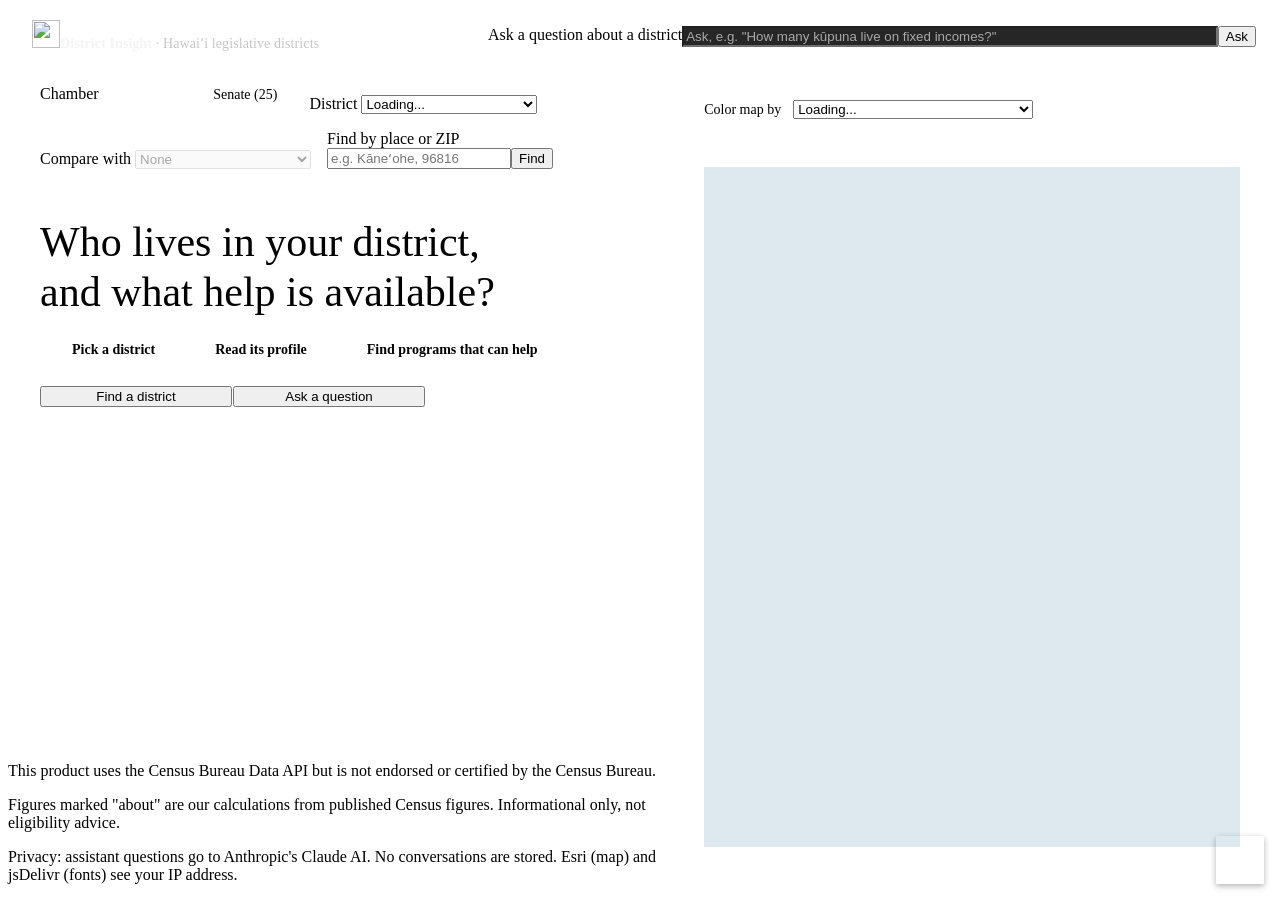
==== commit fb03acfa: "Final touches to map and print" ====
--- a/web/index.html
+++ b/web/index.html
@@ -3,15 +3,17 @@
 <head>
   <meta charset="utf-8">
   <meta name="viewport" content="width=device-width, initial-scale=1">
+  <link rel="icon" type="image/svg+xml" href="/favicon.svg">
   <title>District Insight</title>
   <!-- ArcGIS Maps SDK for JavaScript 4.31 (Esri CDN) -->
   <link rel="stylesheet" href="https://js.arcgis.com/4.31/esri/themes/light/main.css">
   <script src="https://js.arcgis.com/4.31/"></script>
   <link rel="stylesheet" href="/css/base.css">
+  <link rel="stylesheet" href="/css/print-builder.css">
   <style>
-    :root { --hdr: 8.75rem; }
-    /* Carbon UI shell: dark 48px bar with the product name and the assistant search */
-    header.top { position: sticky; top: 0; z-index: 10; background: var(--bg); border-bottom: 1px solid var(--border); }
+    :root { --hdr: 3rem; }
+    /* Carbon UI shell: dark 48px bar with the product name and the assistant search, pinned full width */
+    header.top { position: sticky; top: 0; z-index: 11; }
     .toprow { display: flex; flex-wrap: wrap; align-items: center; gap: 0.5rem 2rem; background: var(--shell);
               min-height: 3rem; padding: 0.25rem 1rem 0.25rem 1.5rem; }
     header.top h1 { margin: 0; font-size: 0.875rem; font-weight: 600; letter-spacing: 0.1px; color: #f4f4f4; white-space: nowrap; }
@@ -19,7 +21,11 @@
     header.top h1 a { color: inherit; text-decoration: none; }
     header.top h1 a:hover, header.top h1 a:hover span { color: #fff; }
     header.top h1 a:focus-visible { outline: 2px solid var(--focus); outline-offset: 2px; }
-    .controls { display: flex; flex-wrap: wrap; gap: 1rem 1rem; align-items: end; padding: 0.75rem 1.5rem 1rem; }
+    /* The district controls run the full width of the page, edge to edge, and stick under the dark bar
+       (frosted, js/nav.js). On the landing page they cover the left column only (.layout.is-landing). */
+    .controls { grid-area: controls; display: flex; flex-wrap: wrap; gap: 1rem 1rem; align-items: end;
+                padding: 0.75rem 2rem 1rem; margin: 0 -2rem var(--map-top); }
+    .controls.nav-glass { top: var(--hdr); }
     select { min-width: 12rem; }
     .controls .field { min-width: 0; max-width: 100%; }
     /* "Color map by" sits right above the map it controls */
@@ -45,6 +51,9 @@
     .find-title { margin: 0 2rem 0.375rem 0; display: flex; flex-wrap: wrap; align-items: baseline; gap: 0 0.5rem; }
     .find-kind { font-size: 0.75rem; letter-spacing: 0.32px; color: var(--muted); }
     .find-list { display: flex; flex-wrap: wrap; gap: 0.25rem; }
+    .find-ch { display: grid; grid-template-columns: 3.5rem minmax(0, 1fr); gap: 0.5rem; align-items: start; }
+    .find-ch + .find-ch { margin-top: 0.25rem; }
+    .find-ch-label { font-size: 0.75rem; letter-spacing: 0.32px; color: var(--muted); line-height: 2rem; }
     .find-go { font: inherit; font-size: 0.8125rem; display: inline-flex; gap: 0.375rem; align-items: center; min-height: 2rem;
                padding: 0 0.625rem; border: 1px solid var(--border-strong); background: var(--bg); color: var(--accent); cursor: pointer; }
     .find-go:hover { background: var(--accent); border-color: var(--accent); color: #fff; }
@@ -76,18 +85,33 @@
     .actions .stop-compare { min-width: 0; color: var(--muted); }
     .actions .stop-compare:hover { color: var(--text); }
 
-    /* Profile gets the wider column so tiles have room. The map column never moves: it sticks at
-       the same place it starts (2rem under the header), fills the window to 1rem from the bottom,
-       and its grid area runs to the end of the page (the footer sits in the left column). */
-    .layout { display: grid; grid-template-columns: minmax(0, 1.15fr) minmax(0, 1fr); gap: 0 3rem;
-              grid-template-areas: "intro map" "main map" "foot map"; grid-template-rows: auto 1fr auto;
-              padding: 2rem 2rem 1rem; max-width: 120rem; margin: 0 auto; }
+    /* Profile gets the wider column so tiles have room. The control bar and the footer run the full
+       width; between them the left column (intro, profile) sits beside the map. The map starts just
+       under the control bar and sticks there (--nav is the bar's height, kept current by js/nav.js),
+       filling the window to 1rem from the bottom, until the footer scrolls it away. */
+    .layout { --map-top: 1.5rem; display: grid; grid-template-columns: minmax(0, 1.15fr) minmax(0, 1fr); gap: 0 3rem;
+              grid-template-rows: auto 1fr auto; grid-template-areas: "controls controls" "left map" "foot foot";
+              padding: 0 2rem; max-width: 120rem; margin: 0 auto; }
+    .col-main { grid-area: left; display: flex; flex-direction: column; min-width: 0; }
     .intro { grid-area: intro; }
-    #main { grid-area: main; }
-    .layout > .site-footer { grid-area: foot; margin-top: 3rem; padding: 1.25rem 1.5rem; }
-    .col-map { grid-area: map; position: sticky; top: calc(var(--hdr) + 2rem); align-self: start;
-               height: calc(100vh - var(--hdr) - 3rem); min-height: 18rem;
+    #main { grid-area: main; flex: 1 0 auto; }
+    .layout > .site-footer { grid-area: foot; margin: 3rem -2rem 0; }
+    /* The wrapper fills the map's grid area, so the sticky map inside it stops where that area ends
+       (a sticky grid item on its own would ride over the footer) */
+    .map-area { grid-area: map; min-width: 0; }
+    .col-map { position: sticky; top: calc(var(--hdr) + var(--nav, 0px) + var(--map-top)); align-self: start;
+               height: calc(100vh - var(--hdr) - var(--nav, 0px) - var(--map-top) - 1rem); min-height: 18rem;
                display: flex; flex-direction: column; gap: 0.5rem; }
+    /* Landing page: the control bar and the footer stay in the left column, reaching out to the page's
+       left edge, and the map column runs the full height beside them. It starts right under the dark
+       bar, level with the controls ("Color map by" lines up with their fields), and sticks there. */
+    @media (min-width: 901px) {
+      .layout.is-landing { --map-top: 2.25rem; grid-template-areas: "controls map" "left map" "foot map"; }
+      .layout.is-landing .controls { margin: 0 0 2rem -2rem; padding-right: 0; }
+      .layout.is-landing > .site-footer { margin: 3rem 0 0 -2rem; padding-right: 0; }
+      .layout.is-landing .col-map { margin-top: var(--map-top); top: calc(var(--hdr) + var(--map-top));
+                                    height: calc(100vh - var(--hdr) - var(--map-top) - 1rem); }
+    }
     .islands { display: flex; flex-wrap: wrap; gap: 0; }
     .islands button { font: inherit; font-size: 0.875rem; min-height: 2rem; padding: 0 0.75rem; border: 0;
                       border-bottom: 2px solid var(--border); background: transparent; color: var(--muted); cursor: pointer; }
@@ -237,16 +261,19 @@
     .chat-head .icon-btn .icon { --icon: var(--i-close); }
 
     @media (max-width: 900px) {
-      .layout { grid-template-columns: minmax(0, 1fr); grid-template-areas: "intro" "map" "main" "foot"; grid-template-rows: none; padding: 1rem 1rem 0; }
+      /* One column; the left column's wrapper steps aside so the map can sit between the intro and the profile */
+      .layout { grid-template-columns: minmax(0, 1fr); grid-template-rows: none;
+                grid-template-areas: "controls" "intro" "map" "main" "foot"; padding: 0 1rem; }
+      .col-main { display: contents; }
+      header.top { position: static; }
       .col-map { position: static; height: auto; min-height: 0; padding-bottom: 0; margin-top: 1.5rem; }
       .map-wrap { flex: none; height: clamp(15rem, 58vh, 34rem); }
       .col-map .hover { display: none; }
       .map-key { padding-right: 0; }
       .layout > .site-footer { margin: 2rem -1rem 0; }
       .intro { padding-bottom: 0; }
-      header.top { position: static; }
       .toprow { padding: 0.5rem 1rem; }
-      .controls { padding: 0.75rem 1rem 1rem; }
+      .controls { padding: 0.75rem 1rem 1rem; margin: 0 -1rem 1rem; }
     }
     @media (max-width: 600px) {
       .controls .field, .controls select, #report-link { width: 100%; }
@@ -262,7 +289,7 @@
       .outreach h2 { font-size: 1.25rem; }
     }
     @media print {
-      header.top, .col-map, .actions, .chat, .chat-fab, .cs-switch, .intro { display: none !important; }
+      header.top, .controls, .col-map, .actions, .chat, .chat-fab, .cs-switch, .intro { display: none !important; }
       .layout { display: block; padding: 0; }
     }
   </style>
@@ -270,14 +297,17 @@
 <body>
   <header class="top" id="hdr">
     <div class="toprow">
-      <h1><a class="brand" id="brand" href="/">District Insight <span>· Hawaiʻi legislative districts</span></a></h1>
+      <h1><a class="brand" id="brand" href="/"><img class="brand-mark" src="/favicon.svg" alt="" width="28" height="28">District Insight <span>· Hawaiʻi legislative districts</span></a></h1>
       <form class="ask" id="ask-form" aria-label="Ask the research assistant">
         <label for="ask-input" class="sr-only">Ask a question about a district</label>
         <input id="ask-input" type="text" autocomplete="off" maxlength="1000" aria-describedby="privacy-note" placeholder='Ask, e.g. "How many kūpuna live on fixed incomes?"'>
         <button class="btn i-chat" type="submit">Ask</button>
       </form>
     </div>
-    <div class="controls">
+  </header>
+
+  <div class="layout is-landing">
+    <div class="controls nav-glass" id="controls">
       <div class="field">
         <span id="chamber-label">Chamber</span>
         <div class="seg" role="group" aria-labelledby="chamber-label">
@@ -303,46 +333,46 @@
       </form>
       <a class="btn secondary i-forward" id="report-link" href="/report.html" hidden>Full report</a>
     </div>
-  </header>
-
-  <div class="layout">
-    <section class="intro" id="intro" aria-labelledby="intro-h">
-      <h2 id="intro-h">Who lives in your district, and what help is available?</h2>
-      <ol class="steps">
-        <li><span class="n" aria-hidden="true">1</span>Pick a district</li>
-        <li><span class="n" aria-hidden="true">2</span>Read its profile</li>
-        <li><span class="n" aria-hidden="true">3</span>Find programs that can help</li>
-      </ol>
-      <div class="intro-actions">
-        <button class="btn" type="button" id="intro-find">Find a district</button>
-        <button class="btn secondary i-chat" type="button" id="intro-ask">Ask a question</button>
-      </div>
-    </section>
-    <main id="main" aria-live="polite"></main>
-
-    <div class="col-map">
-      <div class="map-metric">
-        <label for="metric">Color map by</label>
-        <select id="metric"><option>Loading...</option></select>
-      </div>
-      <div class="islands" role="group" aria-label="Zoom the map to an area" id="islands"><span class="sk" style="width:min(30rem, 100%);height:2rem" aria-hidden="true"></span></div>
-      <div class="map-wrap">
-        <div class="map-sk" id="map-sk" aria-hidden="true"></div>
-        <div id="viewDiv" role="application" aria-label="Map of Hawaiʻi legislative districts. The district list at the top is a keyboard-accessible alternative."></div>
-        <div class="map-tip" id="map-tip" aria-hidden="true" hidden></div>
-      </div>
-      <p class="hover" id="hover" aria-live="off"></p>
-      <div class="map-key">
-        <div class="legend" id="legend" role="group"><span class="sk sk-line" style="width:40%"></span><span class="sk" style="height:0.625rem;margin-top:1.5rem"></span><span class="sk sk-line" style="width:100%;height:0.5rem"></span></div>
-        <p class="mapnote" id="mapnote" aria-live="polite"></p>
+    <div class="col-main">
+      <section class="intro" id="intro" aria-labelledby="intro-h">
+        <h2 id="intro-h">Who lives in your district, and what help is available?</h2>
+        <ol class="steps">
+          <li><span class="n" aria-hidden="true">1</span>Pick a district</li>
+          <li><span class="n" aria-hidden="true">2</span>Read its profile</li>
+          <li><span class="n" aria-hidden="true">3</span>Find programs that can help</li>
+        </ol>
+        <div class="intro-actions">
+          <button class="btn" type="button" id="intro-find">Find a district</button>
+          <button class="btn secondary i-chat" type="button" id="intro-ask">Ask a question</button>
+        </div>
+      </section>
+      <main id="main" aria-live="polite"></main>
+    </div>
+    <div class="map-area">
+      <div class="col-map">
+        <div class="map-metric">
+          <label for="metric">Color map by</label>
+          <select id="metric"><option>Loading...</option></select>
+        </div>
+        <div class="islands" role="group" aria-label="Zoom the map to an area" id="islands"><span class="sk" style="width:min(30rem, 100%);height:2rem" aria-hidden="true"></span></div>
+        <div class="map-wrap">
+          <div class="map-sk" id="map-sk" aria-hidden="true"></div>
+          <div id="viewDiv" role="application" aria-label="Map of Hawaiʻi legislative districts. The district list at the top is a keyboard-accessible alternative."></div>
+          <div class="map-tip" id="map-tip" aria-hidden="true" hidden></div>
+        </div>
+        <p class="hover" id="hover" aria-live="off"></p>
+        <div class="map-key">
+          <div class="legend" id="legend" role="group"><span class="sk sk-line" style="width:40%"></span><span class="sk" style="height:0.625rem;margin-top:1.5rem"></span><span class="sk sk-line" style="width:100%;height:0.5rem"></span></div>
+          <p class="mapnote" id="mapnote" aria-live="polite"></p>
+        </div>
       </div>
     </div>
-
     <footer class="site-footer">
       <p>This product uses the Census Bureau Data API but is not endorsed or certified by the Census Bureau.</p>
       <p>Figures marked "about" are our calculations from published Census figures. Informational only, not eligibility advice.</p>
       <p id="privacy-note">Privacy: assistant questions go to Anthropic's Claude AI. No conversations are stored. Esri (map) and jsDelivr (fonts) see your IP address.</p>
     </footer>
+
   </div>
 
   <aside class="chat" id="chat" aria-label="Research assistant" hidden>
@@ -364,6 +394,7 @@
   <button class="chat-fab" type="button" id="chat-open" aria-label="Open the research assistant" title="Research assistant"><span class="icon" aria-hidden="true"></span></button>
 
 
+  <script type="module" src="/js/nav.js"></script>
   <script type="module" src="/js/map-page.js"></script>
 </body>
 </html>
